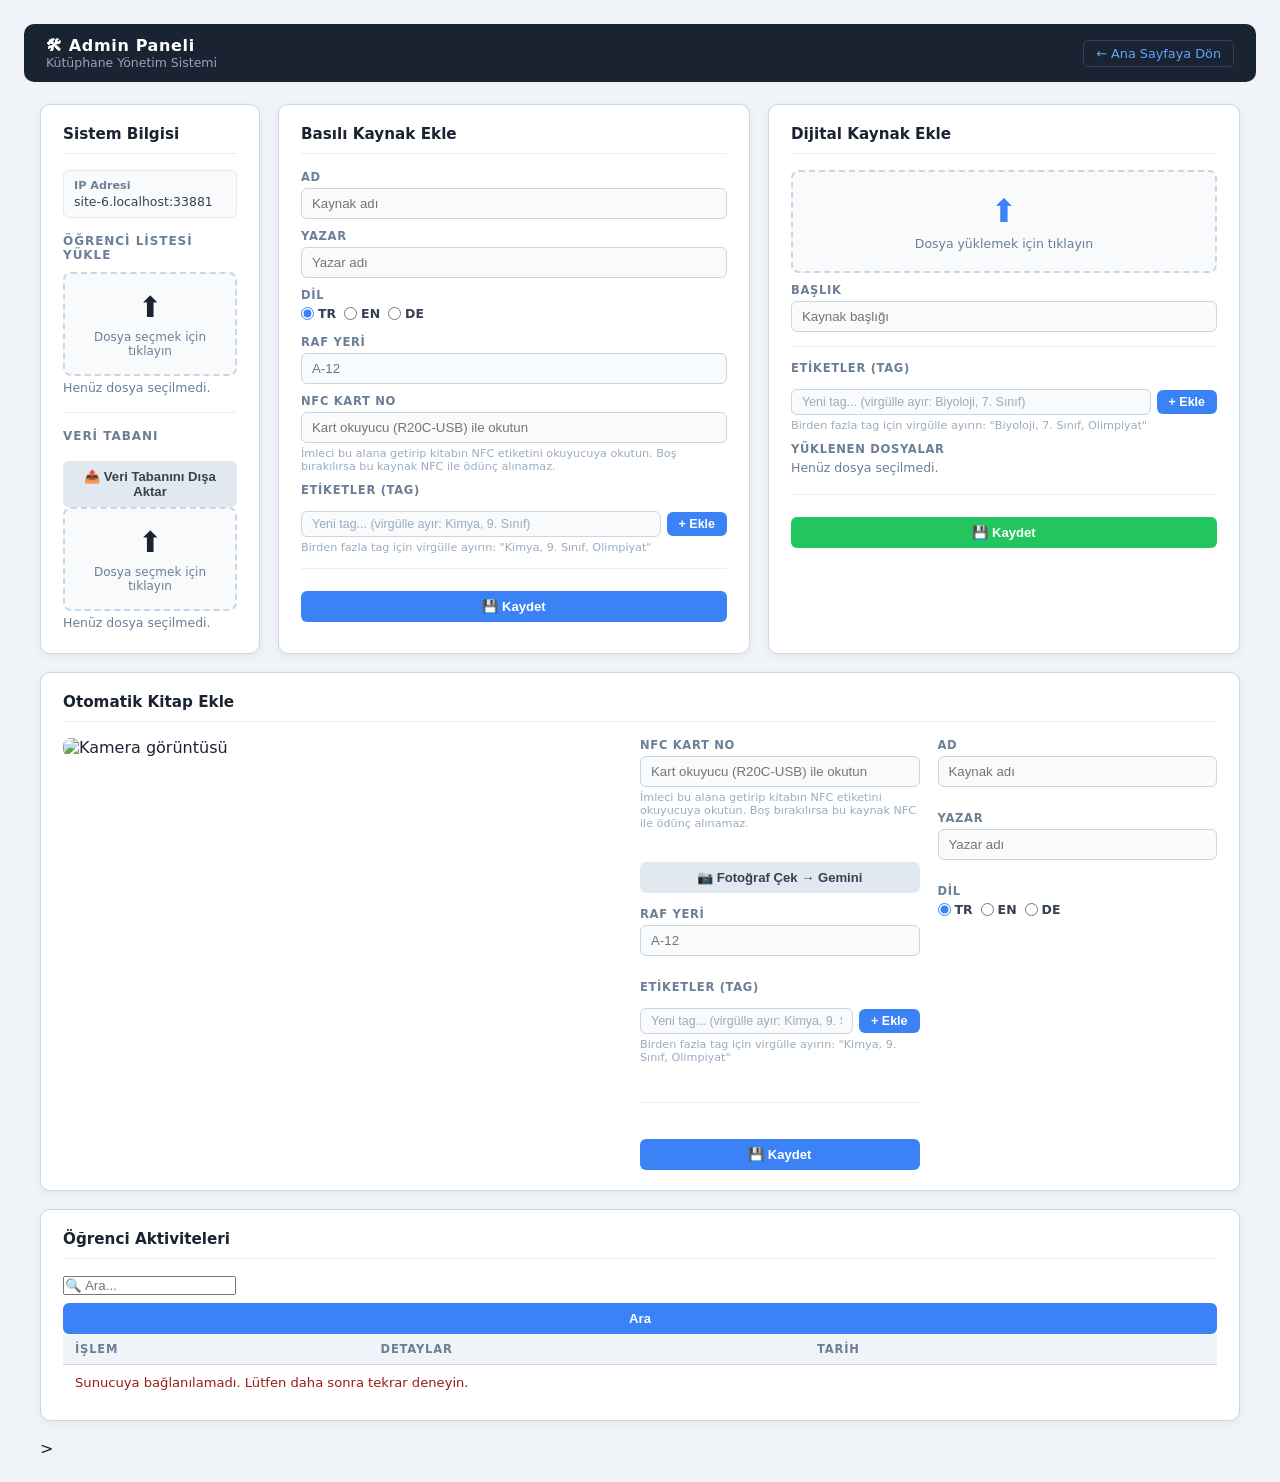
==== admin.html @ 4d8b1f2f "camera solved but auth problem we have" ====
<!DOCTYPE html>
<html lang="tr">
<head>
<meta charset="UTF-8">
<meta name="viewport" content="width=device-width, initial-scale=1.0">
<title>Admin Paneli — Kütüphane</title>
<!--
  NOT / NOTLAR:
  - Basılı Kaynak Ekle → "Diğer" ve "Etiket Ekle" seçenekleri kaldırıldı.
    Bunların yerine her iki formda da serbest metin girişi (textbox) eklendi.
  - Textbox'a yazılan değerler virgülle ayrılırsa her biri ayrı tag olarak işlenir.
    Örnek: "Kimya, 9. Sınıf, Olimpiyat" → 3 ayrı tag eklenir.
  - Eklenen custom tag'ler, mevcut tag listesine checkbox olarak eklenir ve
    otomatik olarak seçili (checked) gelir.
  - Dijital Kaynak Ekle → "+ Etiket Ekle" checkbox'ı kaldırıldı, aynı textbox mantığı uygulandı.
-->
<style>
  * { box-sizing: border-box; margin: 0; padding: 0; }

  body {
    font-family: 'Segoe UI', system-ui, sans-serif;
    background: #f0f4f8;
    color: #1a2332;
    min-height: 100vh;
    padding: 24px;
  }

  .top-bar {
    display: flex;
    align-items: center;
    justify-content: space-between;
    background: #1a2332;
    color: #fff;
    padding: 12px 22px;
    border-radius: 10px;
    margin-bottom: 22px;
  }
  .top-bar h1 { font-size: 1rem; font-weight: 700; letter-spacing: 0.04em; }
  .top-bar .meta { font-size: 0.78rem; color: #94a3b8; }
  .top-bar a {
    color: #60a5fa;
    font-size: 0.8rem;
    text-decoration: none;
    border: 1px solid #334155;
    padding: 5px 12px;
    border-radius: 5px;
    transition: background 0.15s;
  }
  .top-bar a:hover { background: #334155; }

  .admin-grid {
    display: grid;
    grid-template-columns: 220px 1fr 1fr;
    grid-template-rows: auto auto auto;
    gap: 18px;
    max-width: 1200px;
    margin: 0 auto;
  }
  .autobook { grid-column: 1 / 4; grid-row: 2; }
  .sidebar { grid-column: 1; grid-row: 1; }
  .add-basili { grid-column: 2; grid-row: 1; }
  .add-dijital { grid-column: 3; grid-row: 1; }
  .activity { grid-column: 1 / 4; grid-row: 3; }

  .autobook-layout { 
    display: grid; 
    grid-template-columns: 2fr 1fr 1fr; gap: 18px; 
    align-items: start; 
  }

  .autobook-camera img { 
    width: 100%; 
    border-radius: 8px; 
    display: block; 
  }

  .autobook-col { 
    display: flex; 
    flex-direction: column; 
    gap: 14px;
  }

  .panel {
    background: #ffffff;
    border: 1.5px solid #c9d6e3;
    border-radius: 10px;
    padding: 20px 22px;
    box-shadow: 0 2px 8px rgba(0,0,0,0.06);
  }

  .panel h2 {
    font-size: 0.95rem;
    font-weight: 700;
    color: #1a2332;
    margin-bottom: 16px;
    border-bottom: 1.5px solid #e8eef5;
    padding-bottom: 10px;
  }

  /* ── SIDEBAR ── */
  .sidebar-info p {
    font-size: 0.78rem;
    color: #374151;
    margin-bottom: 10px;
    padding: 8px 10px;
    background: #f8fafc;
    border-radius: 6px;
    border: 1px solid #e2e8f0;
    word-break: break-all;
  }
  .sidebar-info p strong { display: block; font-size: 0.7rem; color: #6b7f96; margin-bottom: 2px; }

  .sidebar-section { margin-top: 16px; }
  .sidebar-section h3 {
    font-size: 0.75rem;
    font-weight: 700;
    text-transform: uppercase;
    letter-spacing: 0.08em;
    color: #6b7f96;
    margin-bottom: 10px;
  }

  .upload-zone {
    border: 2px dashed #c9d6e3;
    border-radius: 8px;
    padding: 16px;
    text-align: center;
    cursor: pointer;
    transition: border-color 0.15s, background 0.15s;
    background: #f8fafc;
  }
  .upload-zone:hover { border-color: #3b82f6; background: #eff6ff; }
  .upload-zone .icon { font-size: 1.8rem; margin-bottom: 6px; }
  .upload-zone p { font-size: 0.75rem; color: #6b7f96; }

  .btn {
    display: inline-block;
    padding: 8px 14px;
    border-radius: 6px;
    border: none;
    cursor: pointer;
    font-size: 0.82rem;
    font-weight: 600;
    transition: opacity 0.15s, transform 0.1s;
    width: 100%;
    text-align: center;
    margin-top: 8px;
  }
  .btn:hover { opacity: 0.85; transform: translateY(-1px); }
  .btn-primary { background: #3b82f6; color: #fff; }
  .btn-red     { background: #ef4444; color: #fff; }
  .btn-green   { background: #22c55e; color: #fff; }
  .btn-gray    { background: #e2e8f0; color: #374151; }

  /* ── FORM ── */
  .form-row { margin-bottom: 10px; }
  .form-row label {
    display: block;
    font-size: 0.72rem;
    font-weight: 700;
    color: #6b7f96;
    text-transform: uppercase;
    letter-spacing: 0.06em;
    margin-bottom: 4px;
  }
  .form-row input[type=text],
  .form-row select {
    width: 100%;
    border: 1.5px solid #c9d6e3;
    border-radius: 6px;
    padding: 7px 10px;
    font-size: 0.83rem;
    background: #f8fafc;
    color: #1a2332;
    outline: none;
    transition: border-color 0.15s;
  }
  .form-row input:focus, .form-row select:focus {
    border-color: #3b82f6;
    background: #fff;
  }

  .lang-row { display: flex; gap: 8px; align-items: center; flex-wrap: wrap; }
  .lang-row label {
    display: flex;
    align-items: center;
    gap: 4px;
    font-size: 0.78rem;
    font-weight: 600;
    color: #374151;
    cursor: pointer;
    text-transform: none;
    letter-spacing: 0;
  }
  .lang-row input[type=radio] { accent-color: #3b82f6; }

  .tag-grid {
    display: flex;
    flex-wrap: wrap;
    gap: 6px;
    margin-top: 6px;
  }
  .tag-check {
    display: flex;
    align-items: center;
    gap: 4px;
    padding: 3px 9px;
    border-radius: 20px;
    border: 1.5px solid #c9d6e3;
    font-size: 0.75rem;
    cursor: pointer;
    color: #374151;
    background: #f8fafc;
    transition: all 0.15s;
    user-select: none;
  }
  .tag-check:hover { border-color: #3b82f6; color: #3b82f6; }
  .tag-check input { accent-color: #3b82f6; }

  /* Özel tag — eklenen custom taglar biraz farklı gösterilir */
  .tag-check.custom-tag {
    border-color: #a5b4fc;
    background: #eef2ff;
    color: #3730a3;
  }

  /* Tag textbox + buton satırı */
  .tag-add-row {
    display: flex;
    gap: 6px;
    margin-top: 8px;
    align-items: center;
  }
  .tag-add-row input[type=text] {
    flex: 1;
    border: 1.5px solid #c9d6e3;
    border-radius: 6px;
    padding: 5px 10px;
    font-size: 0.78rem;
    background: #f8fafc;
    outline: none;
    color: #1a2332;
    transition: border-color 0.15s;
  }
  .tag-add-row input[type=text]:focus { border-color: #3b82f6; background: #fff; }
  .tag-add-row input[type=text]::placeholder { color: #9aacbe; }
  .tag-add-row button {
    padding: 5px 12px;
    border-radius: 6px;
    border: none;
    background: #3b82f6;
    color: #fff;
    font-size: 0.78rem;
    font-weight: 700;
    cursor: pointer;
    white-space: nowrap;
    transition: opacity 0.15s;
  }
  .tag-add-row button:hover { opacity: 0.85; }

  .tag-hint {
    font-size: 0.7rem;
    color: #9aacbe;
    margin-top: 4px;
  }

  /* ── UPLOAD FILE AREA ── */
  .upload-box {
    border: 2px dashed #c9d6e3;
    border-radius: 8px;
    padding: 20px;
    text-align: center;
    background: #f8fafc;
    cursor: pointer;
    transition: all 0.15s;
  }
  .upload-box:hover { border-color: #3b82f6; background: #eff6ff; }
  .upload-box .icon { font-size: 2rem; color: #3b82f6; margin-bottom: 6px; }
  .upload-box p { font-size: 0.78rem; color: #6b7f96; }

  .file-list {
    margin-top: 10px;
    font-size: 0.78rem;
    color: #374151;
    list-style: none;
  }
  .file-list li {
    padding: 4px 0;
    border-bottom: 1px solid #f0f4f8;
    display: flex;
    align-items: center;
    gap: 6px;
  }

  /* ── ACTIVITY TABLE ── */
  .activity-table {
    width: 100%;
    border-collapse: collapse;
    font-size: 0.82rem;
  }
  .activity-table th {
    background: #f0f4f8;
    color: #6b7f96;
    font-size: 0.72rem;
    text-transform: uppercase;
    letter-spacing: 0.07em;
    padding: 8px 12px;
    text-align: left;
    border-bottom: 1.5px solid #c9d6e3;
  }
  .activity-table td {
    padding: 10px 12px;
    border-bottom: 1px solid #edf2f7;
    color: #374151;
    vertical-align: middle;
  }
  .activity-table tr:last-child td { border-bottom: none; }
  .activity-table tr:hover td { background: #f8fafc; }

  .badge {
    display: inline-block;
    padding: 3px 8px;
    border-radius: 20px;
    font-size: 0.72rem;
    font-weight: 700;
  }
  .badge-blue   { background: #dbeafe; color: #1d4ed8; }
  .badge-green  { background: #dcfce7; color: #166534; }
  .badge-red    { background: #fee2e2; color: #991b1b; }

  .sep { border: none; border-top: 1.5px solid #e8eef5; margin: 14px 0; }

  @media (max-width: 900px) {
    .admin-grid { grid-template-columns: 1fr 1fr; }
    .sidebar { grid-column: 1 / 3; }
    .add-basili { grid-column: 1; }
    .add-dijital { grid-column: 2; }
    .activity { grid-column: 1 / 3; }
  }
  @media (max-width: 600px) {
    .admin-grid { grid-template-columns: 1fr; }
    .sidebar, .add-basili, .add-dijital, .activity { grid-column: 1; }
  }
</style>
</head>
<body>

<div class="top-bar">
  <div>
    <h1>🛠 Admin Paneli</h1>
    <div class="meta">Kütüphane Yönetim Sistemi</div>
  </div>
  <a href="/">← Ana Sayfaya Dön</a> 
</div>

<div class="admin-grid">

  <!-- ══════════════════════════════════
       SIDEBAR — IP, Öğrenci Yükle, DB
       ══════════════════════════════════ -->
  <div class="panel sidebar">
    <h2>Sistem Bilgisi</h2>

    <div class="sidebar-info">
      <p><strong>IP Adresi</strong><span id="ipAddress"></span></p>
    </div>

    <div class="sidebar-section">
      <h3>Öğrenci Listesi Yükle</h3>
      <div class="upload-zone" onclick="document.getElementById('studentFile').click()">
        <div class="icon">⬆️</div>
        <p>Dosya seçmek için tıklayın</p>
        <input type="file" id="studentFile" style="display:none" accept=".csv,.xlsx,.xls" onchange="uploadStudents()">
      </div>
      <div id="studentFileStatus" style="font-size:0.78rem;color:#6b7f96;margin-top:4px;min-height:18px;">Henüz dosya seçilmedi.</div>
    </div>

    <div class="sep"></div>

    <div class="sidebar-section">
      <h3>Veri Tabanı</h3>
      <button class="btn btn-gray" onclick="exportDB()">📤 Veri Tabanını Dışa Aktar</button>
      <div class="upload-zone" onclick="document.getElementById('importFile').click()">
        <div class="icon">⬆️</div>
        <p>Dosya seçmek için tıklayın</p>
        <input type="file" id="importFile" style="display:none" accept=".db" onchange="importDB()">
      </div>
      <div id="dbFileStatus" style="font-size:0.78rem;color:#6b7f96;margin-top:4px;min-height:18px;">Henüz dosya seçilmedi.</div>
    </div>

  </div>


  <!-- ══════════════════════════════════
       ADD BASILI KAYNAK
       ══════════════════════════════════
       NOT: "Diğer" tag checkbox'ı kaldırıldı.
       Yerine serbest textbox eklendi.
       Virgülle ayrılmış değerler ayrı tag olarak eklenir.
       ══════════════════════════════════ -->
  <div class="panel add-basili">
    <h2>Basılı Kaynak Ekle</h2>

    <div class="form-row">
      <label>Ad</label>
      <input type="text" placeholder="Kaynak adı" id="bAd" />
    </div>
    <div class="form-row">
      <label>Yazar</label>
      <input type="text" placeholder="Yazar adı" id="bYazar" />
    </div>
    <div class="form-row">
      <label>Dil</label>
      <div class="lang-row">
        <label><input type="radio" name="bDil" value="TR" checked> TR</label>
        <label><input type="radio" name="bDil" value="EN"> EN</label>
        <label><input type="radio" name="bDil" value="DE"> DE</label>
      </div>
    </div>
    <div class="form-row">
      <label>Raf Yeri</label>
      <input type="text" placeholder="A-12" id="bRaf" />
    </div>
    <div class="form-row">
      <label>NFC Kart No</label>
      <input type="text" placeholder="Kart okuyucu (R20C-USB) ile okutun" id="bNfcTag" autocomplete="off" />
      <div class="tag-hint">İmleci bu alana getirip kitabın NFC etiketini okuyucuya okutun. Boş bırakılırsa bu kaynak NFC ile ödünç alınamaz.</div>
    </div>
    <!--<div class="form-row">
      <label>UUID</label>
      <input type="text" placeholder="Otomatik oluşturulur" id="bUUID" />
    </div>--> 
    <!--commented because if user wont interact with it they dnt need to see it-->

    <div class="form-row">
      <label>Etiketler (Tag)</label>
      <div class="tag-grid" id="bTagGrid"> </div>

      <!-- Serbest tag girişi: virgülle ayırarak birden fazla tag eklenebilir -->
      <div class="tag-add-row">
        <input type="text" id="bCustomTag" placeholder="Yeni tag... (virgülle ayır: Kimya, 9. Sınıf)" />
        <button onclick="addCustomTags('bTagGrid', 'bCustomTag')">+ Ekle</button>
      </div>
      <div class="tag-hint">Birden fazla tag için virgülle ayırın: "Kimya, 9. Sınıf, Olimpiyat"</div>
    </div>

    <div class="sep"></div>
    <button class="btn btn-primary" onclick="saveAutobook()">💾 Kaydet</button>
  </div>


  <!-- ══════════════════════════════════
       ADD DİJİTAL KAYNAK
       ══════════════════════════════════
       NOT: "+ Etiket Ekle" checkbox'ı kaldırıldı.
       Yerine aynı serbest textbox mantığı uygulandı.
       Virgülle ayrılmış değerler ayrı tag olarak eklenir.
       ══════════════════════════════════ -->
  <div class="panel add-dijital">
    <h2>Dijital Kaynak Ekle</h2>

    <div class="upload-box" onclick="document.getElementById('dijFile').click()">
      <div class="icon">⬆️</div>
      <p>Dosya yüklemek için tıklayın</p>
      <input type="file" id="dijFile" style="display:none" multiple onchange="showFiles(this)">
    </div>
    <ul class="file-list" id="fileList"></ul>

    <div class="form-row">
      <label>Başlık</label>
      <input type="text" placeholder="Kaynak başlığı" id="dTitle" />
    </div>

    <div class="sep"></div>

    <div class="form-row">
      <label>Etiketler (Tag)</label>
      <div class="tag-grid" id="dTagGrid"> </div>
      <!-- Serbest tag girişi -->
      <div class="tag-add-row">
        <input type="text" id="dCustomTag" placeholder="Yeni tag... (virgülle ayır: Biyoloji, 7. Sınıf)" />
        <button onclick="addCustomTags('dTagGrid', 'dCustomTag')">+ Ekle</button>
      </div>
      <div class="tag-hint">Birden fazla tag için virgülle ayırın: "Biyoloji, 7. Sınıf, Olimpiyat"</div>
    </div>

    <div class="form-row" style="margin-top:8px;">
      <label>Yüklenen Dosyalar</label>
      <div id="uploadedNames" style="font-size:0.78rem;color:#6b7f96;margin-top:4px;min-height:20px;">
        Henüz dosya seçilmedi.
      </div>
    </div>

    <div class="sep"></div>
    <button class="btn btn-green" onclick="saveDijital()">💾 Kaydet</button>
  </div>
>
  <div class="panel autobook">
  <h2>Otomatik Kitap Ekle</h2>
  <div class="autobook-layout">
    <div class="autobook-camera">
      <img id="autobookStream" src="/api/camera/stream" alt="Kamera görüntüsü" />
    </div>
    <div class="autobook-col">
      <div class="form-row">
        <label>NFC Kart No</label>
        <input type="text" placeholder="Kart okuyucu (R20C-USB) ile okutun" id="aNfcTag" autocomplete="off" />
        <div class="tag-hint">İmleci bu alana getirip kitabın NFC etiketini okuyucuya okutun. Boş bırakılırsa bu kaynak NFC ile ödünç alınamaz.</div>
      </div>
      <button type="button" class="btn btn-gray" onclick="captureAndFillBasili()">📷 Fotoğraf Çek → Gemini</button>
      <div class="form-row">
        <label>Raf Yeri</label>
        <input type="text" placeholder="A-12" id="aRaf" />
      </div>
      <div class="form-row">
        <label>Etiketler (Tag)</label>
        <div class="tag-grid" id="aTagGrid"></div>
        <div class="tag-add-row">
          <input type="text" id="aCustomTag" placeholder="Yeni tag... (virgülle ayır: Kimya, 9. Sınıf)" />
          <button onclick="addCustomTags('aTagGrid', 'aCustomTag')">+ Ekle</button>
        </div>
        <div class="tag-hint">Birden fazla tag için virgülle ayırın: "Kimya, 9. Sınıf, Olimpiyat"</div>
      </div>
      <div class="sep"></div>
      <button class="btn btn-primary" onclick="saveBasili()">💾 Kaydet</button>
    </div>
    <div class="autobook-col">
      <div class="form-row">
        <label>Ad</label>
        <input type="text" placeholder="Kaynak adı" id="aAd" />
      </div>
      <div class="form-row">
        <label>Yazar</label>
        <input type="text" placeholder="Yazar adı" id="aYazar" />
      </div>
      <div class="form-row">
        <label>Dil</label>
        <div class="lang-row">
          <label><input type="radio" name="aDil" value="TR" checked> TR</label>
          <label><input type="radio" name="aDil" value="EN"> EN</label>
          <label><input type="radio" name="aDil" value="DE"> DE</label>
        </div>
      </div>
    </div>
  </div>
</div>


  <!-- ══════════════════════════════════
       BOX 4 — Sistem Aktiviteleri
       ══════════════════════════════════ -->
  <!-- ══════════════════════════════════════════════════════════════════════
       BOX 4 — Öğrenci Aktiviteleri
       ════════════════════════════════════════════════════════════════════ -->
  <div class="panel activity">
    <h2>Öğrenci Aktiviteleri</h2>

    <!-- Search bar -->
    <div class="search-bar">
      <input type="text" placeholder="🔍 Ara..." id="searchInput" />
      <button class="btn btn-primary" onclick="doSearch()">Ara</button>
    </div>

    <!-- Activities table -->
    <table class="activity-table">
      <thead>
        <tr>
          <th>İşlem</th>
          <th>Detaylar</th>
          <th>Tarih</th>
          <th></th>
        </tr>
      </thead>
      <tbody id="activitiesTableBody">
        <!-- Activities will be loaded here via AJAX -->
      </tbody>
    </table>
  </div>
</div>

<script>
  /*
 * Shared tag catalog: fetched from /api/tags and rendered into
 * BOTH bTagGrid and dTagGrid, so physical and digital resources
 * always see the same list of tags.
 */

 function captureAndFillBasili() {
  fetch('/api/camera/capture', { method: 'POST' })
    .then(r => r.json())
    .then(data => {
      if (!data.success) {
        alert('Görüntü işlenemedi: ' + (data.message || 'Bilinmeyen hata'));
        return;
      }
      document.getElementById('aAd').value = data.title || '';
      document.getElementById('aYazar').value = data.author || '';
      const lang = (data.language || 'TR').toUpperCase();
      const radio = document.querySelector(`input[name="aDil"][value="${lang}"]`);
      if (radio) radio.checked = true;
    })
    .catch(err => {
      alert('Bir hata oluştu: ' + err.message);
      console.error(err);
    });
}

function loadTagCatalog() {
  fetch('/api/tags')
    .then(r => r.json())
    .then(data => {
      const tags = (data.success && data.tags) ? data.tags : [];
      renderTagGrid('aTagGrid', tags);
      renderTagGrid('bTagGrid', tags);
      renderTagGrid('dTagGrid', tags);
    })
    .catch(err => console.error('Tag catalog load error:', err));
}

function renderTagGrid(gridId, tags) {
  const grid = document.getElementById(gridId);
  if (!grid) return;

  // Remember which tags were checked before re-rendering
  const previouslyChecked = new Set(
    Array.from(grid.querySelectorAll('.tag-check input:checked'))
      .map(cb => cb.nextElementSibling.textContent.trim())
  );

  grid.innerHTML = '';
  tags.forEach(tagText => {
    const wrap = document.createElement('div');
    wrap.className = 'tag-check-wrap';
    wrap.innerHTML = `
      <label class="tag-check">
        <input type="checkbox" ${previouslyChecked.has(tagText) ? 'checked' : ''}>
        <span class="tag-text">${tagText}</span>
      </label>
      <button type="button" class="tag-del-btn" title="Etiketi sil">✕</button>
    `;
    wrap.querySelector('.tag-del-btn').addEventListener('click', () => deleteTagCatalog(tagText));
    grid.appendChild(wrap);
  });
}

function deleteTagCatalog(tagText) {
  if (!confirm(`"${tagText}" etiketini kalıcı olarak silmek istediğinize emin misiniz?`)) return;

  fetch(`/api/tags/${encodeURIComponent(tagText)}`, { method: 'DELETE' })
    .then(r => r.json())
    .then(data => {
      if (data.success) {
        loadTagCatalog();
      } else {
        alert('Etiket silinemedi: ' + (data.message || ''));
      }
    })
    .catch(err => {
      alert('Bir hata oluştu: ' + err.message);
      console.error(err);
    });
}

function addCustomTags(gridId, inputId) {
  const input = document.getElementById(inputId);
  const raw = input.value.trim();
  if (!raw) return;

  const tags = raw.split(',').map(t => t.trim()).filter(t => t.length > 0);

  Promise.all(tags.map(tagText =>
    fetch('/api/tags', {
      method: 'POST',
      headers: { 'Content-Type': 'application/json' },
      body: JSON.stringify({ name: tagText })
    })
  )).then(() => {
    input.value = '';
    loadTagCatalog();
  });
}

// Enter tuşuyla da tag eklenebilsin
document.addEventListener('keydown', function(e) {
  if (e.key === 'Enter') {
    const active = document.activeElement;
    if (active && active.id === 'bCustomTag') addCustomTags('bTagGrid', 'bCustomTag');
    if (active && active.id === 'dCustomTag') addCustomTags('dTagGrid', 'dCustomTag');
  }
});


  // Load activities on page load
  document.addEventListener('DOMContentLoaded', loadActivities);
  document.addEventListener('DOMContentLoaded', loadTagCatalog);

  function loadActivities() {
    const activitiesTableBody = document.getElementById('activitiesTableBody');

    // Show loading state
    const loadingMessage = document.createElement('tr');
    loadingMessage.innerHTML = '<td colspan="4">Aktiviteler yükleniyor...</td>';
    loadingMessage.className = 'loading';
    if (activitiesTableBody) {
      activitiesTableBody.innerHTML = '';
      activitiesTableBody.appendChild(loadingMessage);
    }

    // Fetch activities from API
    fetch('/api/activity')
      .then(response => response.json())
      .then(data => {
        if (data.success) {
          displayActivities(data.activity);
        } else {
          showError('Aktiviteler yüklenirken bir hata oluştu.');
        }
      })
      .catch(error => {
        showError('Sunucuya bağlanılamadı. Lütfen daha sonra tekrar deneyin.');
        console.error('Error:', error);
      });
  }

  function displayActivities(activities) {
    const activitiesTableBody = document.getElementById('activitiesTableBody');
    if (!activitiesTableBody) return;

    activitiesTableBody.innerHTML = '';

    if (activities.length === 0) {
      const noDataRow = document.createElement('tr');
      noDataRow.innerHTML = '<td colspan="4">Henüz aktivite kaydı bulunmuyor.</td>';
      activitiesTableBody.appendChild(noDataRow);
      return;
    }

    activities.forEach(activity => {
      const row = document.createElement('tr');
      row.innerHTML = `
        <td><strong>${activity.action}</strong></td>
        <td>${activity.details || '-'}</td>
        <td>${activity.timestamp || '-'}</td>
        <td></td>
      `;
      activitiesTableBody.appendChild(row);
    });
  }

  function showError(message) {
    const activitiesTableBody = document.getElementById('activitiesTableBody');
    if (activitiesTableBody) {
      const errorRow = document.createElement('tr');
      errorRow.innerHTML = `<td colspan="4" style="color: #991b1b;">${message}</td>`;
      activitiesTableBody.innerHTML = '';
      activitiesTableBody.appendChild(errorRow);
    }
  }

  // Enhance the search functionality
  function doSearch() {
    // For activities section, we'll just load all activities (search not implemented for activity log yet)
    loadActivities();
  }

  // Update the existing doSearch function to use AJAX
  window.doSearch = doSearch;

  // Also handle Enter key in search
  document.getElementById('searchInput').addEventListener('keypress', function(e) {
    if (e.key === 'Enter') {
      doSearch();
    }
  });

  // AJAX functions for admin operations

  function uploadStudents() {
    const f = document.getElementById('studentFile').files[0];
    if (!f) { return; }

    const statusEl = document.getElementById('studentFileStatus');
    statusEl.textContent = '⏳ Yükleniyor: ' + f.name;

    const formData = new FormData();
    formData.append('file', f);

    fetch('/api/students/upload', {
      method: 'POST',
      body: formData
    })
    .then(response => response.json())
    .then(data => {
      if (data.success) {
        statusEl.textContent = '✅ ' + f.name + ' — ' + data.added + ' eklendi, ' + data.updated + ' güncellendi.';
      } else {
        statusEl.textContent = '❌ Yükleme başarısız: ' + data.message;
      }
      document.getElementById('studentFile').value = '';
    })
    .catch(error => {
      statusEl.textContent = '❌ Bir hata oluştu: ' + error.message;
      console.error('Error:', error);
    });
  }

  function exportDB() {
    fetch('/api/admin/export')
      .then(response => {
        if (response.ok) {
          return response.blob();
        } else {
          return response.json().then(err => { throw new Error(err.message); });
        }
      })
      .then(blob => {
        const url = window.URL.createObjectURL(blob);
        const a = document.createElement('a');
        a.style.display = 'none';
        a.href = url;
        a.download = 'library.db';
        document.body.appendChild(a);
        a.click();
        window.URL.revokeObjectURL(url);
        alert('Veri tabanı başarıyla dışa aktarıldı.');
      })
      .catch(error => {
        alert('Dışa aktarma başarısız: ' + error.message);
        console.error('Error:', error);
      });
  }

  function importDB() {
    const f = document.getElementById('importFile').files[0];
    if (!f) { return; }

    const statusEl = document.getElementById('dbFileStatus');

    if (!f.name.endsWith('.db')) {
      statusEl.textContent = '❌ Lütfen bir .db dosyası seçin.';
      document.getElementById('importFile').value = '';
      return;
    }

    statusEl.textContent = '⏳ Yükleniyor: ' + f.name;

    const formData = new FormData();
    formData.append('file', f);

    fetch('/api/admin/import', {
      method: 'POST',
      body: formData
    })
    .then(response => response.json())
    .then(data => {
      if (data.success) {
        statusEl.textContent = '✅ ' + f.name + ' yüklendi. Lütfen uygulamayı yeniden başlatın.';
      } else {
        statusEl.textContent = '❌ Yükleme başarısız: ' + data.message;
      }
      document.getElementById('importFile').value = '';
    })
    .catch(error => {
      statusEl.textContent = '❌ Bir hata oluştu: ' + error.message;
      console.error('Error:', error);
    });
  }

  function saveAutobook() {
  const ad = document.getElementById('aAd').value.trim();
  const yazar = document.getElementById('aYazar').value.trim();
  const dil = document.querySelector('input[name="aDil"]:checked').value;
  const raf = document.getElementById('aRaf').value.trim();
  const nfcTag = document.getElementById('aNfcTag').value.trim();

  if (!ad || !yazar) {
    alert('Lütfen zorunlu alanları doldurun.');
    return;
  }

  const tagGrid = document.getElementById('aTagGrid');
  const tags = Array.from(tagGrid.querySelectorAll('.tag-check input:checked'))
                .map(cb => cb.nextElementSibling.textContent.trim());
  const customTagInput = document.getElementById('aCustomTag');
  const customTags = customTagInput.value.trim().split(',').map(t => t.trim()).filter(t => t.length > 0);
  const allTags = [...tags, ...customTags].join(',');

  const data = {
    title: ad,
    author: yazar,
    language: dil,
    shelf_location: raf,
    tags: allTags,
    resource_type: 'physical',
    nfc_tag: nfcTag || null
  };

  fetch('/api/resources/physical', {
    method: 'POST',
    headers: { 'Content-Type': 'application/json' },
    body: JSON.stringify(data)
  })
  .then(response => response.json())
  .then(data => {
    if (data.success) {
      alert('Basılı kaynak kaydedildi: ' + ad);
      document.getElementById('aAd').value = '';
      document.getElementById('aYazar').value = '';
      document.getElementById('aRaf').value = '';
      document.getElementById('aNfcTag').value = '';
      document.getElementById('aCustomTag').value = '';
      const checks = document.getElementById('aTagGrid').querySelectorAll('.tag-check input');
      checks.forEach(cb => cb.checked = false);
      loadActivities();
    } else {
      alert('Kaydetme başarısız: ' + data.message);
    }
  })
  .catch(error => {
    alert('Bir hata oluştu: ' + error.message);
    console.error('Error:', error);
  });
}
  function saveBasili() {
    const ad = document.getElementById('bAd').value.trim();
    const yazar = document.getElementById('bYazar').value.trim();
    const dil = document.querySelector('input[name="bDil"]:checked').value;
    const raf = document.getElementById('bRaf').value.trim();
    const nfcTag = document.getElementById('bNfcTag').value.trim();

    // "raf" (Raf Yeri) is intentionally NOT required.
    // To make it required again later, just add `|| !raf` back into the condition below.
    if (!ad || !yazar) {
      alert('Lütfen zorunlu alanları doldurun.');
      return;
    }

    // Process tags
    const tagGrid = document.getElementById('bTagGrid');
    const tags = Array.from(tagGrid.querySelectorAll('.tag-check input:checked'))
                  .map(cb => cb.nextElementSibling.textContent.trim());
    const customTagInput = document.getElementById('bCustomTag');
    const customTags = customTagInput.value.trim().split(',').map(t => t.trim()).filter(t => t.length > 0);
    const allTags = [...tags, ...customTags].join(',');

    const data = {
      title: ad,
      author: yazar,
      language: dil,
      shelf_location: raf,
      tags: allTags,
      resource_type: 'physical',
      nfc_tag: nfcTag || null
    };

    fetch('/api/resources/physical', {
      method: 'POST',
      headers: {
        'Content-Type': 'application/json'
      },
      body: JSON.stringify(data)
    })
    .then(response => response.json())
    .then(data => {
      if (data.success) {
        alert('Basılı kaynak kaydedildi: ' + ad);
        // Clear form
        document.getElementById('bAd').value = '';
        document.getElementById('bYazar').value = '';
        document.getElementById('bRaf').value = '';
        document.getElementById('bNfcTag').value = '';
        document.getElementById('bCustomTag').value = '';
        // Uncheck all tags
        const checks = document.getElementById('bTagGrid').querySelectorAll('.tag-check input');
        checks.forEach(cb => cb.checked = false);
        // Reload activities
        loadActivities();
      } else {
        alert('Kaydetme başarısız: ' + data.message);
      }
    })
    .catch(error => {
      alert('Bir hata oluştu: ' + error.message);
      console.error('Error:', error);
    });
  }

  function showFiles(input) {
    const list  = document.getElementById('fileList');
    const names = document.getElementById('uploadedNames');
    list.innerHTML = '';
    let nameList = [];
    for (const f of input.files) {
      const li = document.createElement('li');
      li.innerHTML = '📄 ' + f.name;
      list.appendChild(li);
      nameList.push(f.name);
    }
    names.textContent = input.files.length + ' dosya seçildi: ' + nameList.join(', ');

    // Title is always derived from the (first) selected file's name
    if (input.files.length > 0) {
      const fileName = input.files[0].name;
      const titleWithoutExtension = fileName.replace(/\.[^/.]+$/, "");
      document.getElementById('dTitle').value = titleWithoutExtension;
    }
  }

  function saveDijital() {
    const f = document.getElementById('dijFile').files;
    if (!f.length) { alert('Lütfen en az bir dosya seçin.'); return; }

    const title = document.getElementById('dTitle').value.trim();
    if (!title) {
        alert('Lütfen kaynak başlığını girin.');
        return;
    }

    // We'll handle the first file for simplicity (multiple file upload not implemented in API yet)
    const file = f[0];
    const formData = new FormData();
    formData.append('file', file);
    formData.append('title', title);

    // Get tags from form
    const tagGrid = document.getElementById('dTagGrid');
    const tags = Array.from(tagGrid.querySelectorAll('.tag-check input:checked'))
                  .map(cb => cb.nextElementSibling.textContent.trim());
    const customTagInput = document.getElementById('dCustomTag');
    const customTags = customTagInput.value.trim().split(',').map(t => t.trim()).filter(t => t.length > 0);
    const allTags = [...tags, ...customTags].join(',');

    // Append metadata to formData
    formData.append('tags', allTags);
    formData.append('resource_type', 'digital');

    fetch('/api/resources/digital', {
      method: 'POST',
      body: formData
    })
    .then(response => response.json())
    .then(data => {
      if (data.success) {
        alert(f.length + ' dijital kaynak kaydedildi.');
        // Clear form
        document.getElementById('dCustomTag').value = '';
        document.getElementById('dijFile').value = '';
        document.getElementById('dTitle').value = '';
        document.getElementById('uploadedNames').textContent = 'Henüz dosya seçilmedi.';
        document.getElementById('fileList').innerHTML = '';
        // Uncheck all tags
        const checks = document.getElementById('dTagGrid').querySelectorAll('.tag-check input');
        checks.forEach(cb => cb.checked = false);
        // Reload activities
        loadActivities();
      } else {
        alert('Kaydetme başarısız: ' + data.message);
      }
    })
    .catch(error => {
      alert('Bir hata oluştu: ' + error.message);
      console.error('Error:', error);
    });
  }

  // Function to download a digital resource (placeholder)
  function downloadResource(filePath) {
    // In a real implementation, we would serve the file from the uploads directory
    // For now, we'll just show an alert
    alert('Dosya indirme işlemi şu anda desteklenmiyor. Dosya yolu: ' + filePath);
  }

// Set the IP address in the footer
document.addEventListener('DOMContentLoaded', function() {
  const ipAddressElement = document.getElementById('ipAddress');
  if (ipAddressElement) {
    ipAddressElement.textContent = window.location.host;
  }
});
</script></body>
</html>
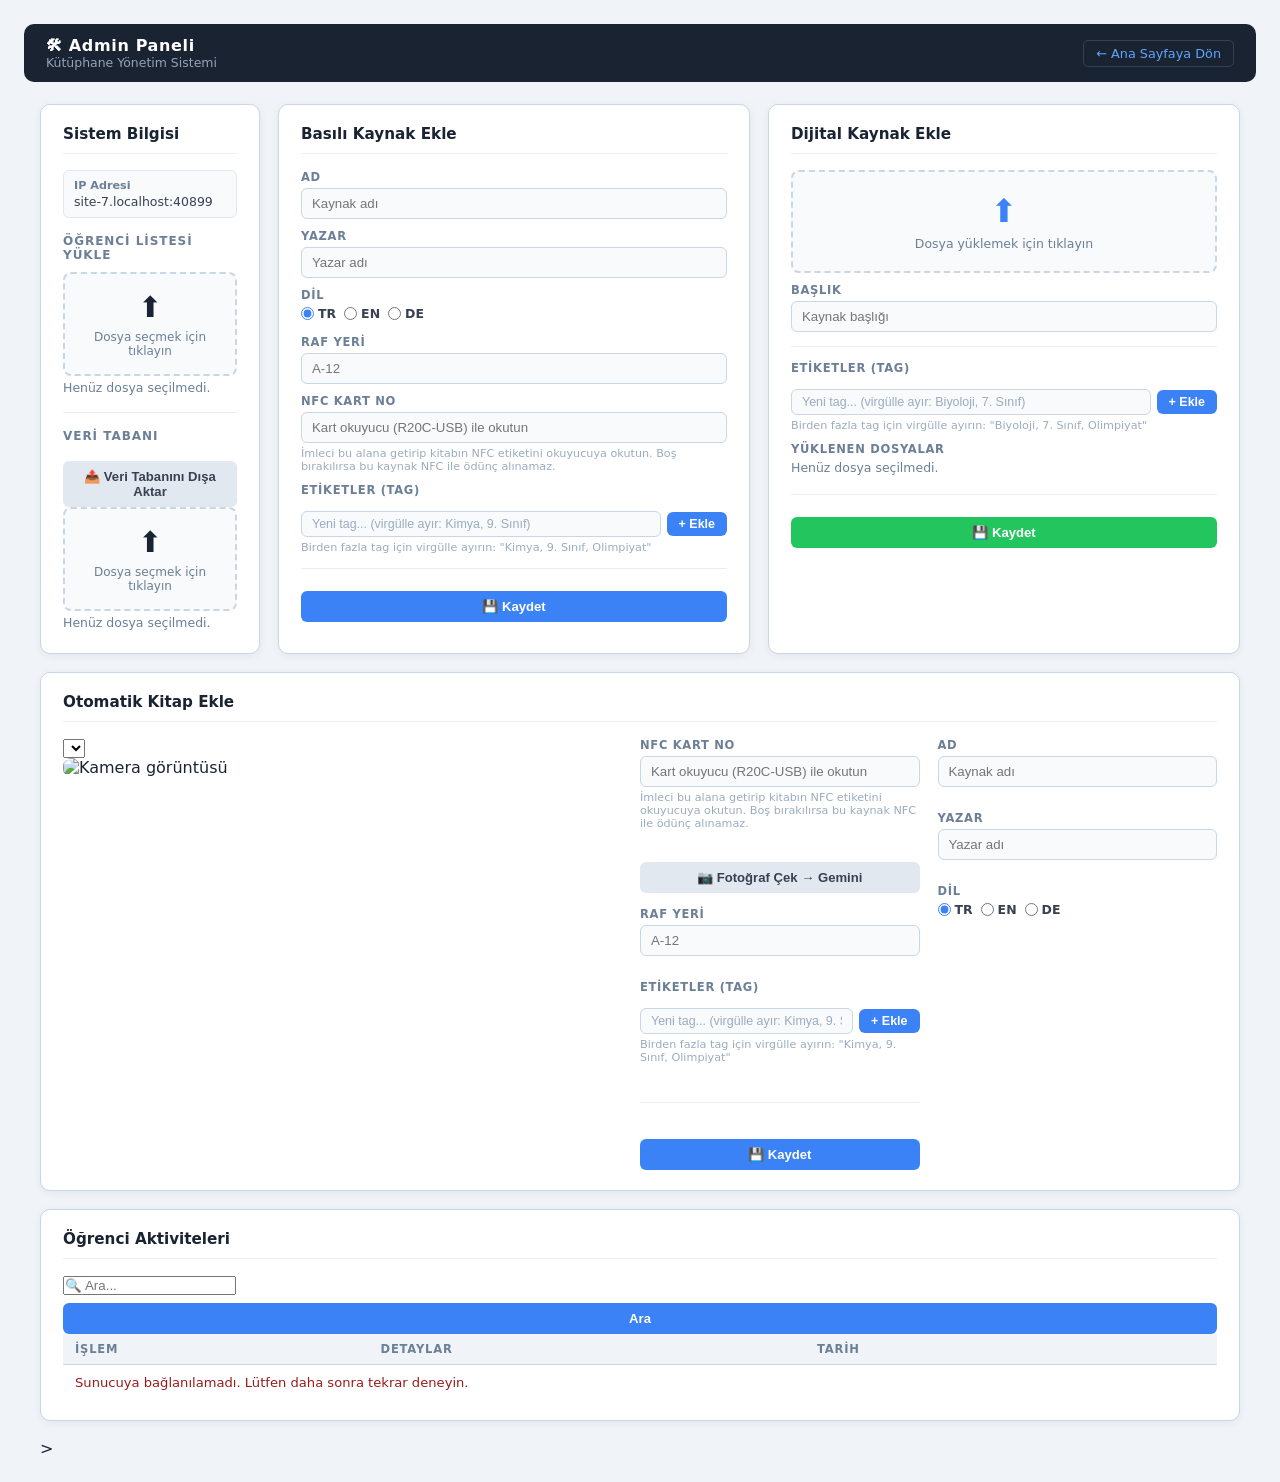
==== commit 63de74c1: "we have camera selection new eror: [ WARN:1@13.936] global cap.cpp:477 cv::VideoCapture::open VIDEOI" ====
--- a/admin.html
+++ b/admin.html
@@ -499,6 +499,7 @@
   <h2>Otomatik Kitap Ekle</h2>
   <div class="autobook-layout">
     <div class="autobook-camera">
+      <select id="cameraSelect" onchange="switchCamera()"></select>
       <img id="autobookStream" src="/api/camera/stream" alt="Kamera görüntüsü" />
     </div>
     <div class="autobook-col">
@@ -584,7 +585,36 @@
  * BOTH bTagGrid and dTagGrid, so physical and digital resources
  * always see the same list of tags.
  */
-
+  function loadCameraList() {
+  fetch('/api/camera/list')
+    .then(r => r.json())
+    .then(data => {
+      const sel = document.getElementById('cameraSelect');
+      sel.innerHTML = '';
+      data.cameras.forEach(cam => {
+        const opt = document.createElement('option');
+        opt.value = cam.index;
+        opt.textContent = cam.name;
+        if (cam.index === data.current) opt.selected = true;
+        sel.appendChild(opt);
+      });
+    });
+}
+
+function switchCamera() {
+  const idx = document.getElementById('cameraSelect').value;
+  fetch('/api/camera/select', {
+    method: 'POST',
+    headers: { 'Content-Type': 'application/json' },
+    body: JSON.stringify({ index: idx })
+  })
+  .then(r => r.json())
+  .then(data => {
+    if (!data.success) alert('Bu kameraya geçilemedi.');
+  });
+}
+
+loadCameraList(); // call once on page load
  function captureAndFillBasili() {
   fetch('/api/camera/capture', { method: 'POST' })
     .then(r => r.json())
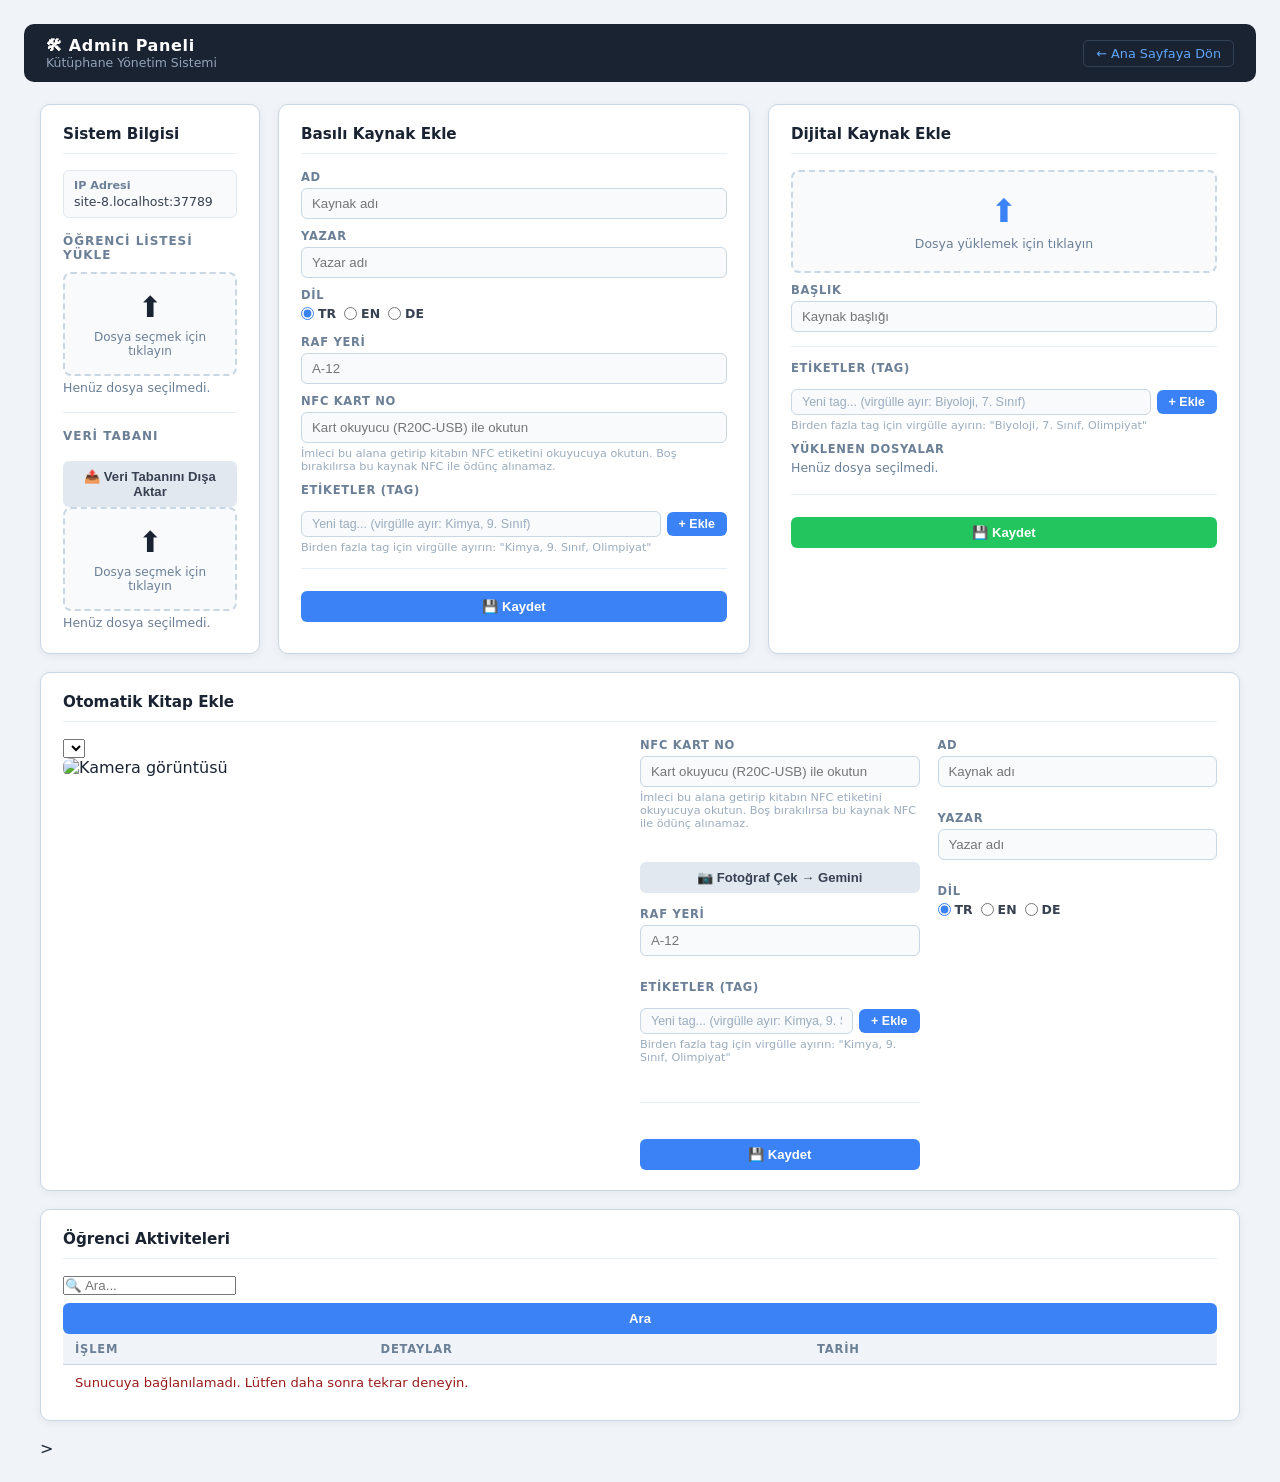
==== commit 71b1ad47: "kamera geçişi ama resim gözükmüyor" ====
--- a/admin.html
+++ b/admin.html
@@ -500,7 +500,7 @@
   <div class="autobook-layout">
     <div class="autobook-camera">
       <select id="cameraSelect" onchange="switchCamera()"></select>
-      <img id="autobookStream" src="/api/camera/stream" alt="Kamera görüntüsü" />
+      <img id="autobookStream" alt="Kamera görüntüsü" />
     </div>
     <div class="autobook-col">
       <div class="form-row">
@@ -610,7 +610,8 @@
   })
   .then(r => r.json())
   .then(data => {
-    if (!data.success) alert('Bu kameraya geçilemedi.');
+    if (!data.success) { alert('Bu kameraya geçilemedi.'); return; }
+      document.getElementById('autobookStream').src = '/api/camera/stream?t=' + Date.now();
   });
 }
 
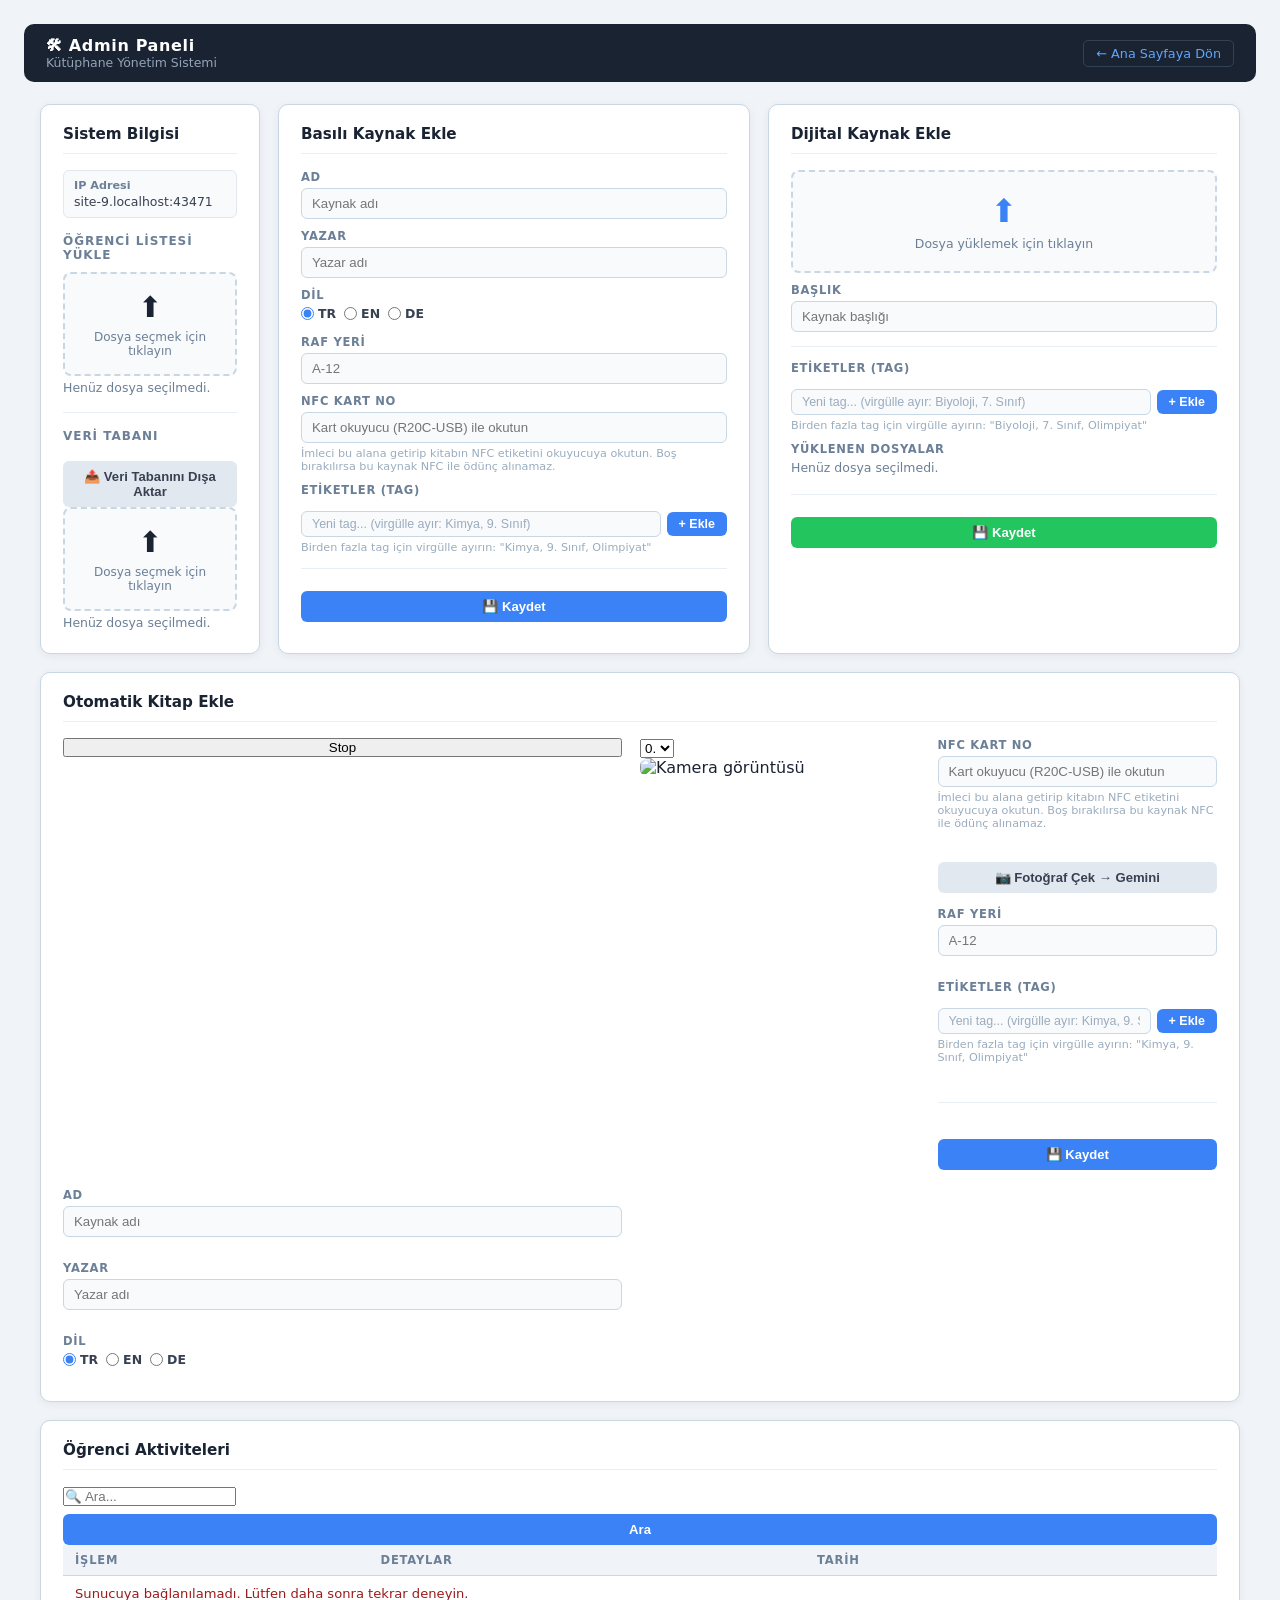
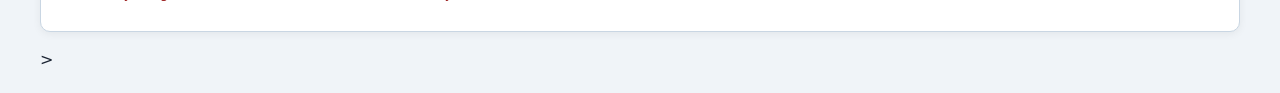
==== commit 5e4b9730: "deneme1 camera seçme oluyor ama görüntü yok" ====
--- a/admin.html
+++ b/admin.html
@@ -445,7 +445,7 @@
     </div>
 
     <div class="sep"></div>
-    <button class="btn btn-primary" onclick="saveAutobook()">💾 Kaydet</button>
+    <button class="btn btn-primary" onclick="saveBasili()">💾 Kaydet</button>
   </div>
 
 
@@ -498,9 +498,14 @@
   <div class="panel autobook">
   <h2>Otomatik Kitap Ekle</h2>
   <div class="autobook-layout">
+    <button onclick="stopcamera()">Stop</button>
     <div class="autobook-camera">
-      <select id="cameraSelect" onchange="switchCamera()"></select>
-      <img id="autobookStream" alt="Kamera görüntüsü" />
+      <select name="cameraiddropdown" id="cars" onchange="selectCamera(this.value)">
+        <option value=0>0.</option>
+        <option value=1>1.</option>
+        <option value=2>2.</option>
+      </select>
+      <img id="autobookStream" src="/api/camera/stream" alt="Kamera görüntüsü" />
     </div>
     <div class="autobook-col">
       <div class="form-row">
@@ -523,7 +528,7 @@
         <div class="tag-hint">Birden fazla tag için virgülle ayırın: "Kimya, 9. Sınıf, Olimpiyat"</div>
       </div>
       <div class="sep"></div>
-      <button class="btn btn-primary" onclick="saveBasili()">💾 Kaydet</button>
+      <button class="btn btn-primary" onclick="saveAutobook()">💾 Kaydet</button>
     </div>
     <div class="autobook-col">
       <div class="form-row">
@@ -585,37 +590,14 @@
  * BOTH bTagGrid and dTagGrid, so physical and digital resources
  * always see the same list of tags.
  */
-  function loadCameraList() {
-  fetch('/api/camera/list')
+function selectCamera(deviceNum) {
+  fetch(`/api/camera/start?device=${deviceNum}`)
     .then(r => r.json())
     .then(data => {
-      const sel = document.getElementById('cameraSelect');
-      sel.innerHTML = '';
-      data.cameras.forEach(cam => {
-        const opt = document.createElement('option');
-        opt.value = cam.index;
-        opt.textContent = cam.name;
-        if (cam.index === data.current) opt.selected = true;
-        sel.appendChild(opt);
-      });
+      if (!data.success) alert('Kamera başlatılamadı: ' + data.message);
     });
 }
 
-function switchCamera() {
-  const idx = document.getElementById('cameraSelect').value;
-  fetch('/api/camera/select', {
-    method: 'POST',
-    headers: { 'Content-Type': 'application/json' },
-    body: JSON.stringify({ index: idx })
-  })
-  .then(r => r.json())
-  .then(data => {
-    if (!data.success) { alert('Bu kameraya geçilemedi.'); return; }
-      document.getElementById('autobookStream').src = '/api/camera/stream?t=' + Date.now();
-  });
-}
-
-loadCameraList(); // call once on page load
  function captureAndFillBasili() {
   fetch('/api/camera/capture', { method: 'POST' })
     .then(r => r.json())
@@ -897,6 +879,8 @@
     });
   }
 
+  // "raf" (Raf Yeri) is intentionally NOT required.
+  // To make it required again later, add `|| !raf` back into the condition below.
   function saveAutobook() {
   const ad = document.getElementById('aAd').value.trim();
   const yazar = document.getElementById('aYazar').value.trim();
@@ -904,7 +888,7 @@
   const raf = document.getElementById('aRaf').value.trim();
   const nfcTag = document.getElementById('aNfcTag').value.trim();
 
-  if (!ad || !yazar) {
+  if (!ad || !yazar ||!tags) {
     alert('Lütfen zorunlu alanları doldurun.');
     return;
   }
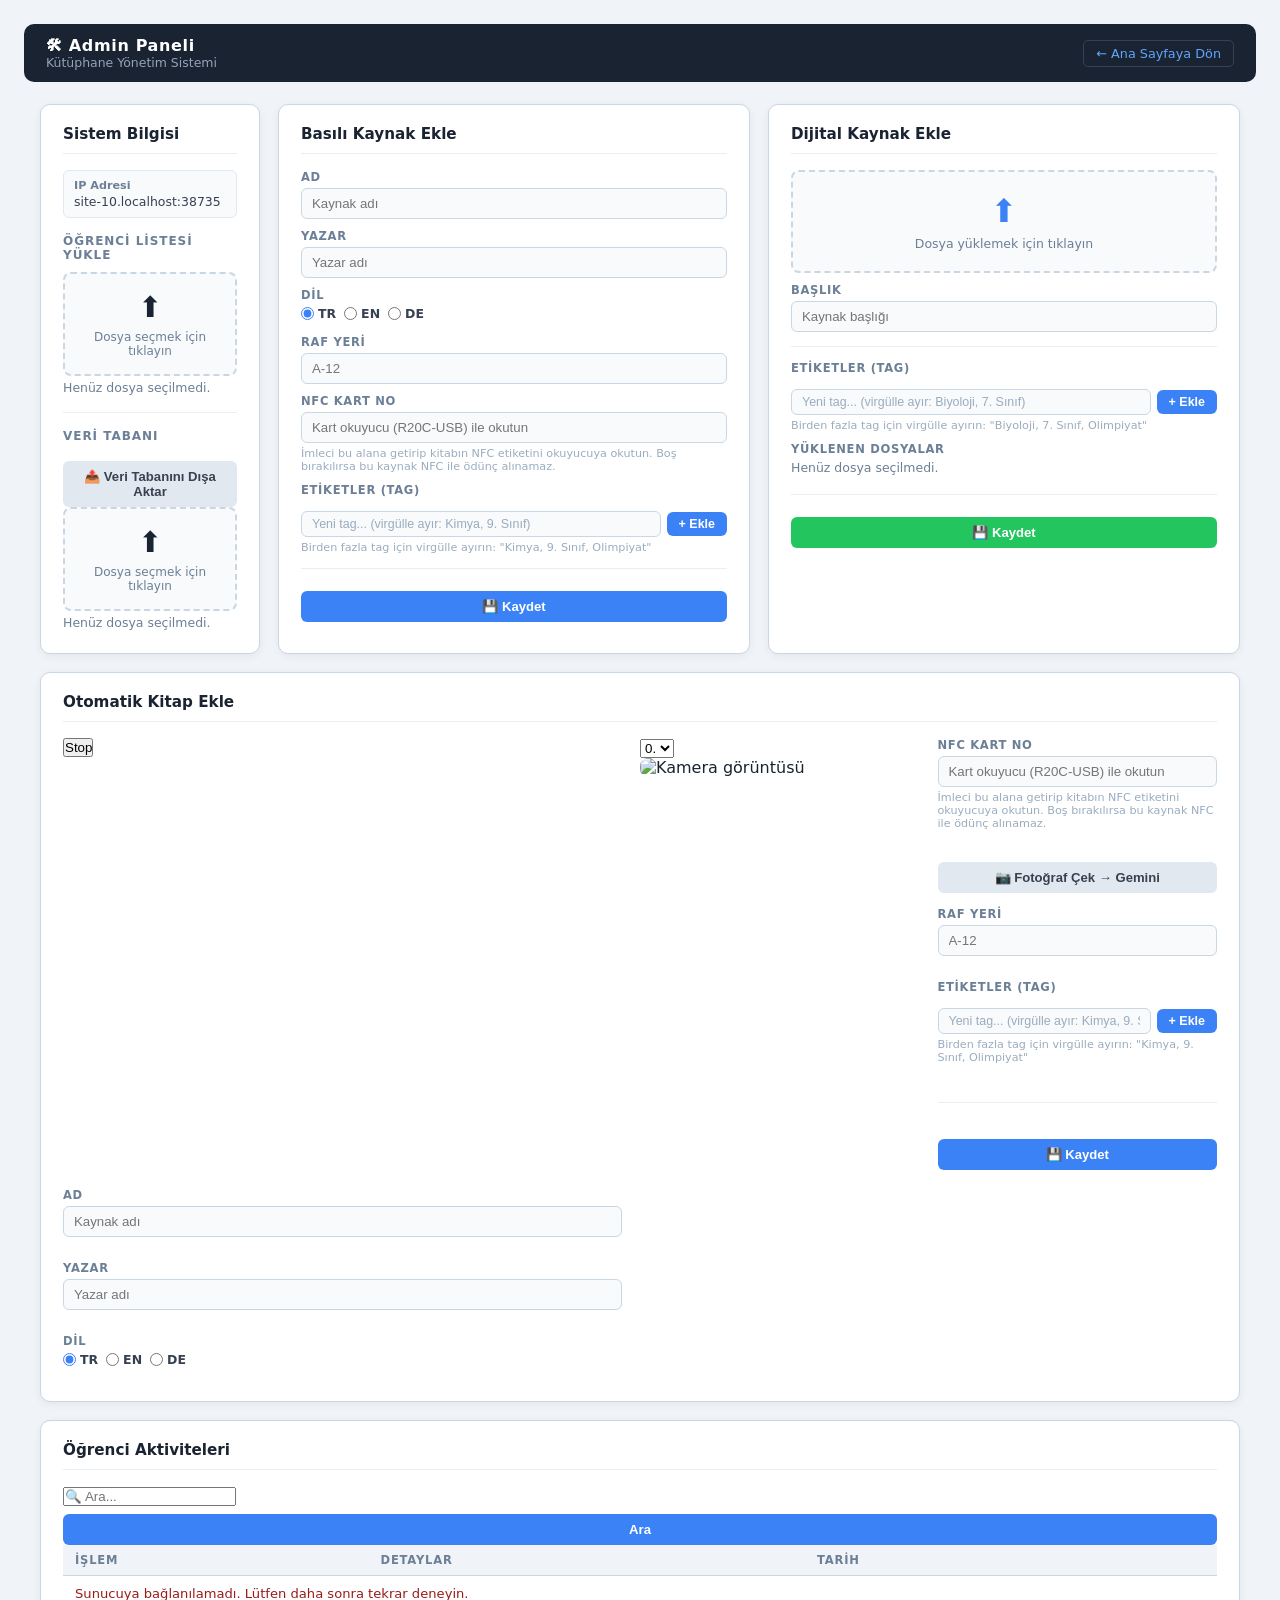
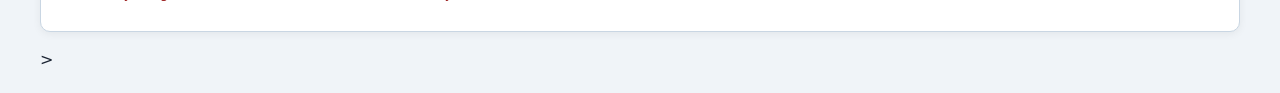
==== commit cf74c776: "didnt work" ====
--- a/admin.html
+++ b/admin.html
@@ -498,7 +498,7 @@
   <div class="panel autobook">
   <h2>Otomatik Kitap Ekle</h2>
   <div class="autobook-layout">
-    <button onclick="stopcamera()">Stop</button>
+    <button onclick="stopcamera()" style="width:30px;">Stop</button>
     <div class="autobook-camera">
       <select name="cameraiddropdown" id="cars" onchange="selectCamera(this.value)">
         <option value=0>0.</option>
@@ -590,6 +590,9 @@
  * BOTH bTagGrid and dTagGrid, so physical and digital resources
  * always see the same list of tags.
  */
+function stopcamera(){
+  fetch(`/api/camera/stop`)
+}
 function selectCamera(deviceNum) {
   fetch(`/api/camera/start?device=${deviceNum}`)
     .then(r => r.json())
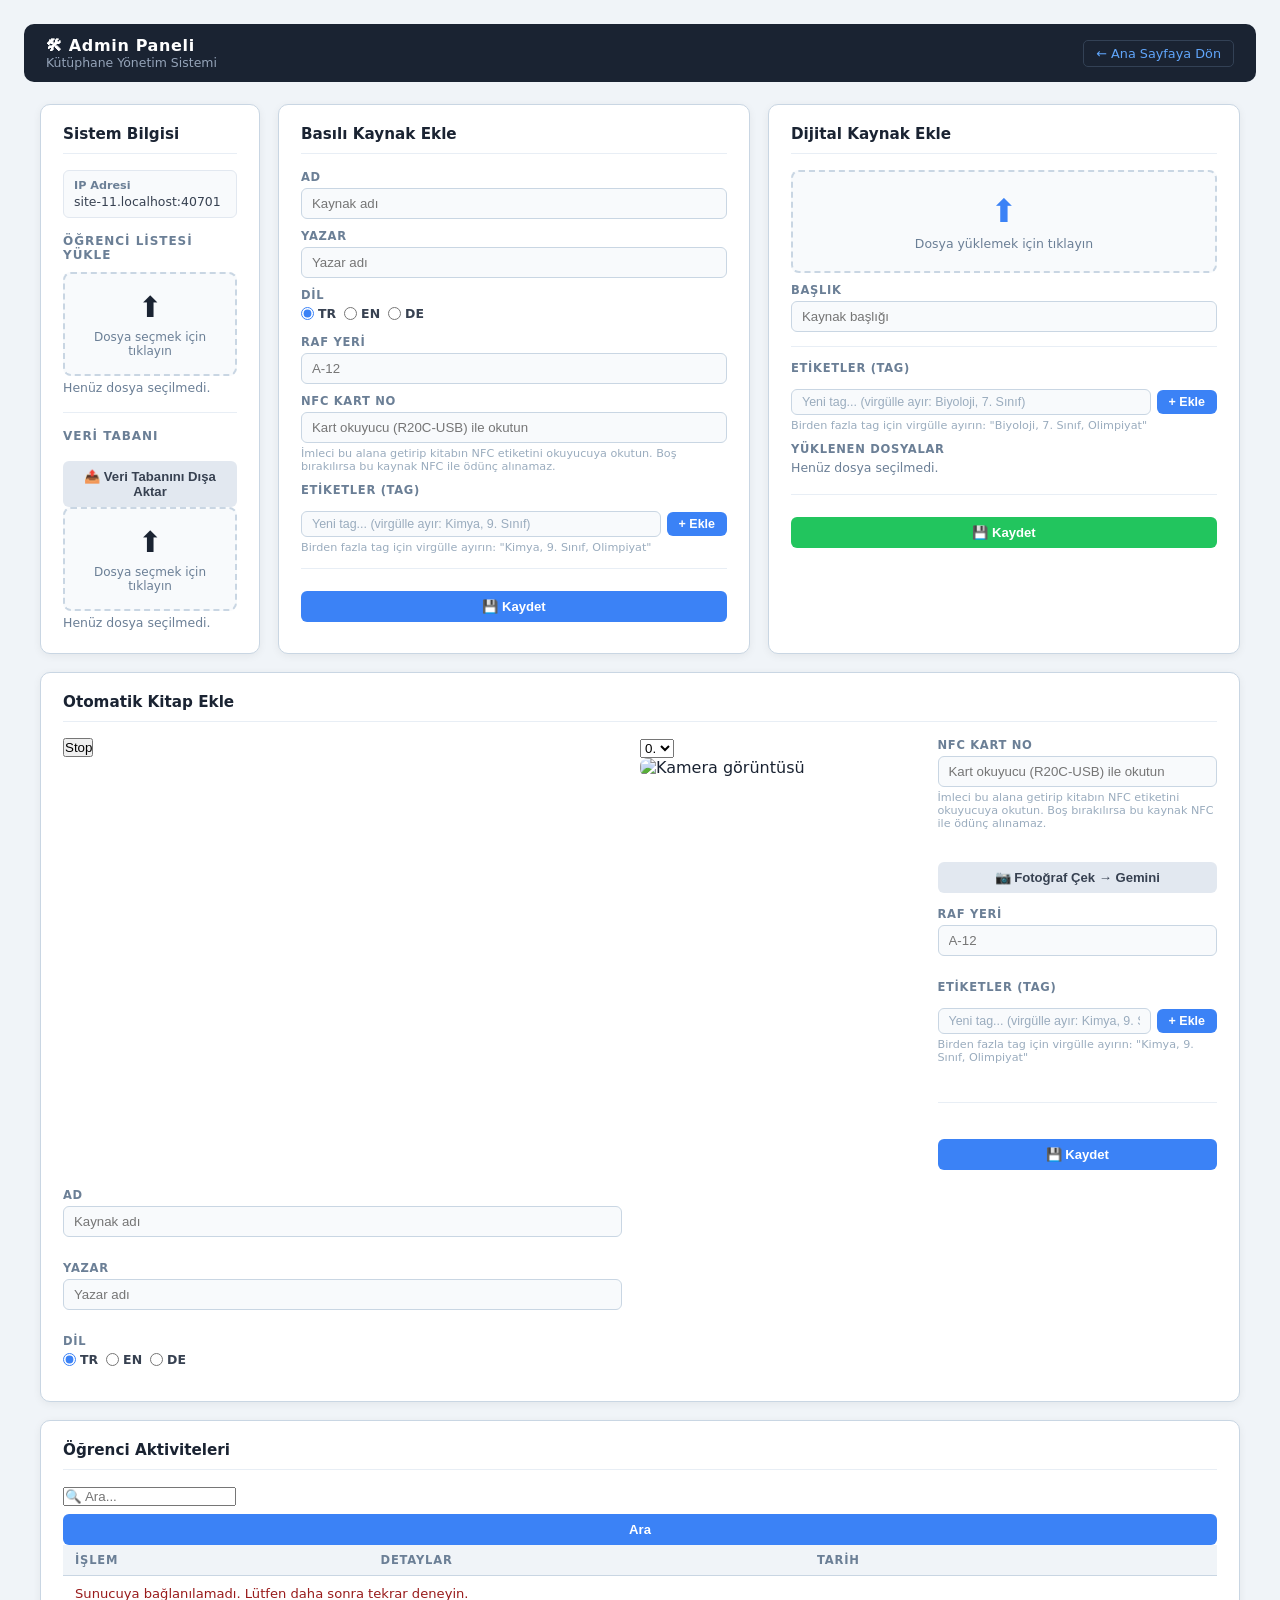
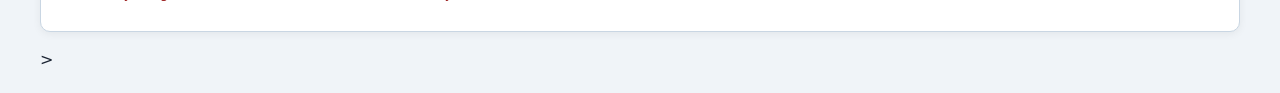
==== commit 0c37bd71: "it works kind of couldnt test if gemini answers and if it fills the spaces but we will see" ====
--- a/admin.html
+++ b/admin.html
@@ -505,7 +505,7 @@
         <option value=1>1.</option>
         <option value=2>2.</option>
       </select>
-      <img id="autobookStream" src="/api/camera/stream" alt="Kamera görüntüsü" />
+      <img id="autobookStream" alt="Kamera görüntüsü" />
     </div>
     <div class="autobook-col">
       <div class="form-row">
@@ -590,14 +590,35 @@
  * BOTH bTagGrid and dTagGrid, so physical and digital resources
  * always see the same list of tags.
  */
+let pollTimer = null;
+function startPolling() {
+  if (pollTimer) clearInterval(pollTimer);
+  pollTimer = setInterval(() => {
+    fetch('/api/camera/frame')
+      .then(r => r.ok ? r.blob() : null)
+      .then(blob => {
+        if (!blob) return;
+        const img = document.getElementById('autobookStream');
+        const oldUrl = img.src;
+        img.src = URL.createObjectURL(blob);
+        if (oldUrl.startsWith('blob:')) URL.revokeObjectURL(oldUrl);
+      });
+  }, 200); // 5 fps, adjust to taste
+}
+
 function stopcamera(){
-  fetch(`/api/camera/stop`)
+  fetch(`/api/camera/stop`);
+  if (pollTimer) { clearInterval(pollTimer); pollTimer = null; }
 }
 function selectCamera(deviceNum) {
   fetch(`/api/camera/start?device=${deviceNum}`)
     .then(r => r.json())
     .then(data => {
-      if (!data.success) alert('Kamera başlatılamadı: ' + data.message);
+      if (!data.success) {
+        alert('Kamera başlatılamadı: ' + data.message);
+        return;
+      }
+      startPolling();
     });
 }
 
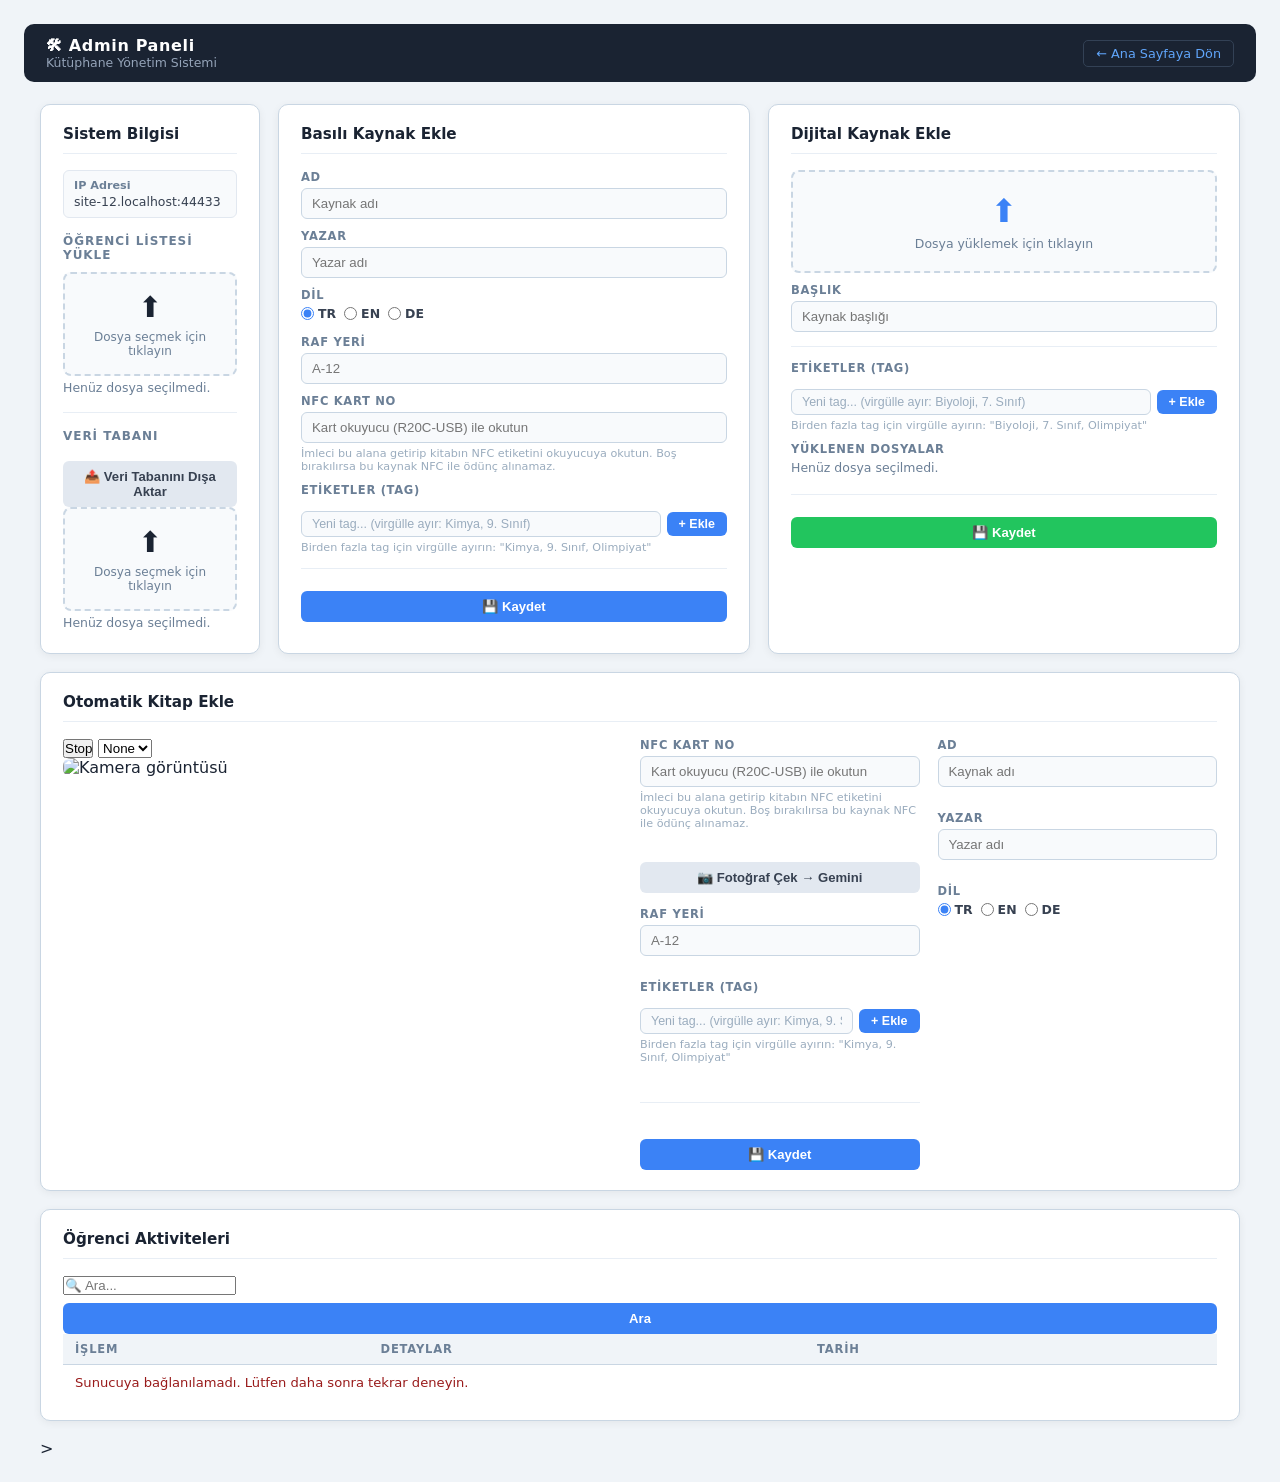
==== commit 7dbb745d: "calisiyor ama gemini is nicht gut gemini sanırım tokenlerimiz çabuk bitiyor başka alternatif lazım" ====
--- a/admin.html
+++ b/admin.html
@@ -498,9 +498,11 @@
   <div class="panel autobook">
   <h2>Otomatik Kitap Ekle</h2>
   <div class="autobook-layout">
-    <button onclick="stopcamera()" style="width:30px;">Stop</button>
+    
     <div class="autobook-camera">
+      <button onclick="stopcamera()" style="width:30px;">Stop</button>
       <select name="cameraiddropdown" id="cars" onchange="selectCamera(this.value)">
+        <option value=None>None</option>
         <option value=0>0.</option>
         <option value=1>1.</option>
         <option value=2>2.</option>
@@ -911,18 +913,16 @@
   const dil = document.querySelector('input[name="aDil"]:checked').value;
   const raf = document.getElementById('aRaf').value.trim();
   const nfcTag = document.getElementById('aNfcTag').value.trim();
-
-  if (!ad || !yazar ||!tags) {
-    alert('Lütfen zorunlu alanları doldurun.');
-    return;
-  }
-
   const tagGrid = document.getElementById('aTagGrid');
   const tags = Array.from(tagGrid.querySelectorAll('.tag-check input:checked'))
                 .map(cb => cb.nextElementSibling.textContent.trim());
   const customTagInput = document.getElementById('aCustomTag');
   const customTags = customTagInput.value.trim().split(',').map(t => t.trim()).filter(t => t.length > 0);
   const allTags = [...tags, ...customTags].join(',');
+  if (!ad || !yazar ||!tags) {
+    alert('Lütfen zorunlu alanları doldurun.');
+    return;
+  }
 
   const data = {
     title: ad,
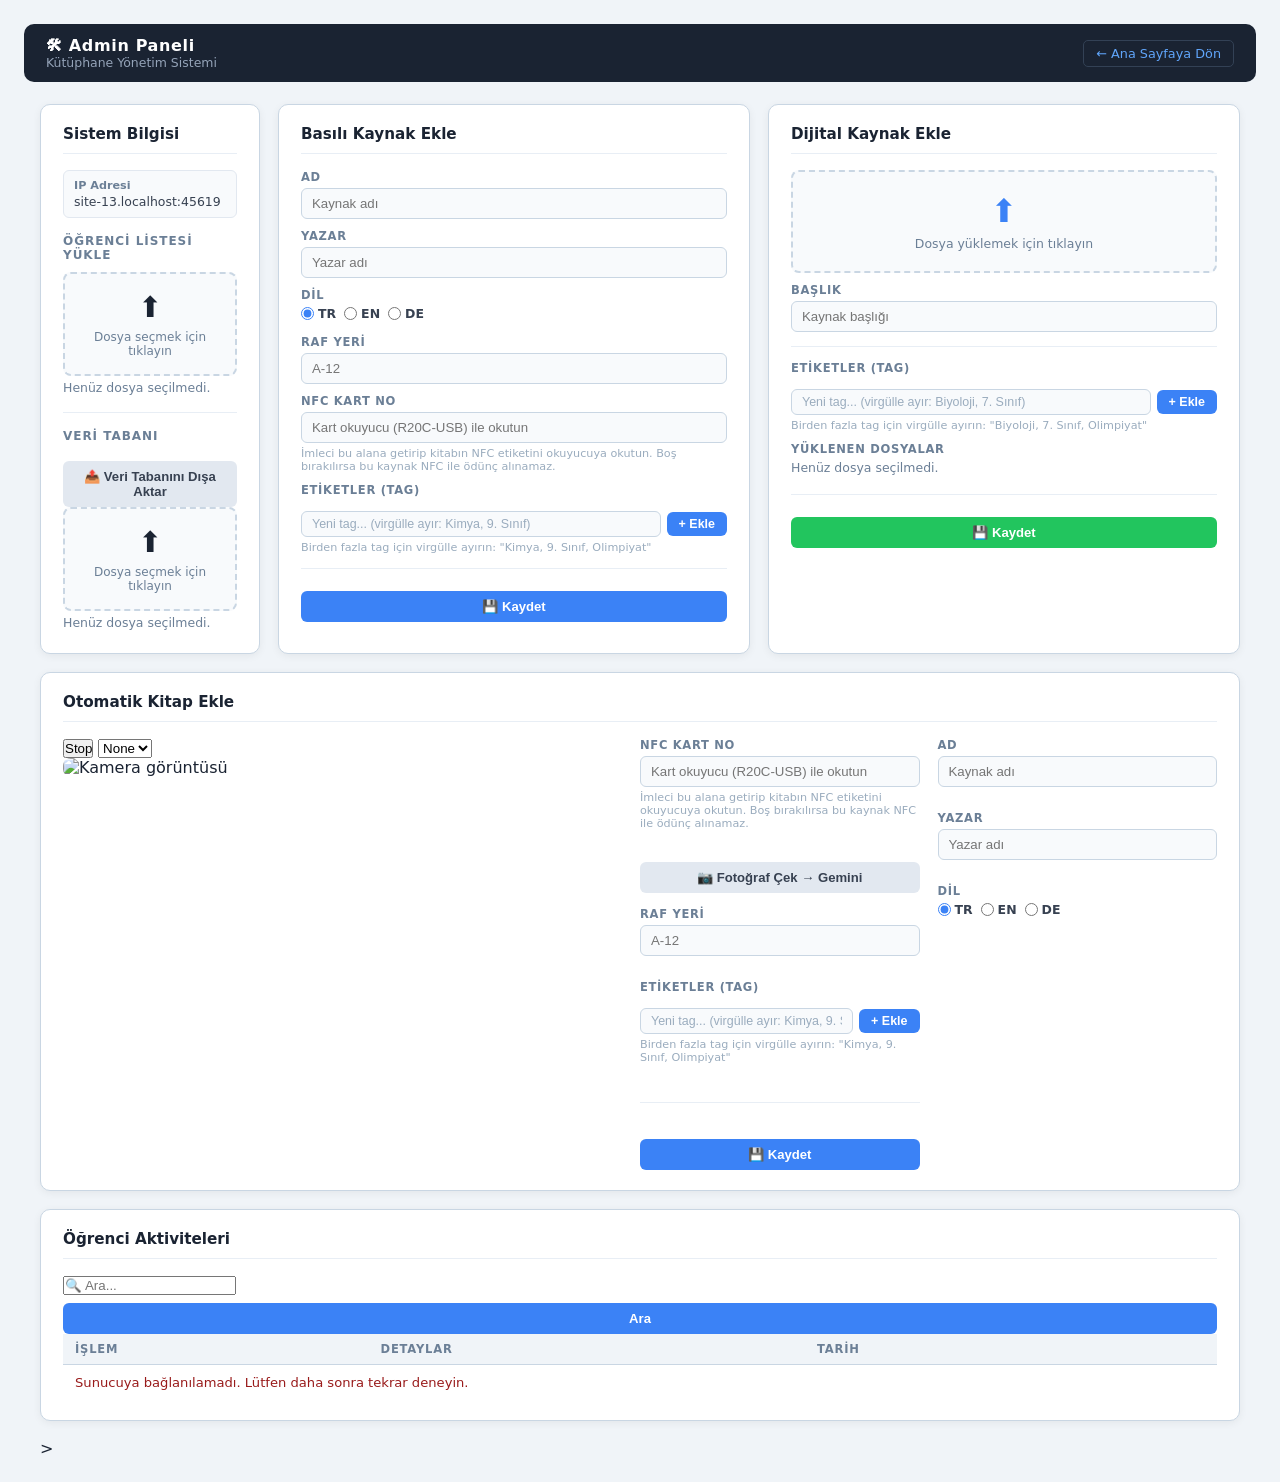
==== commit 93e9ac69: "local_ocr" ====
--- a/admin.html
+++ b/admin.html
@@ -624,24 +624,52 @@
     });
 }
 
- function captureAndFillBasili() {
-  fetch('/api/camera/capture', { method: 'POST' })
-    .then(r => r.json())
-    .then(data => {
-      if (!data.success) {
-        alert('Görüntü işlenemedi: ' + (data.message || 'Bilinmeyen hata'));
-        return;
-      }
-      document.getElementById('aAd').value = data.title || '';
-      document.getElementById('aYazar').value = data.author || '';
-      const lang = (data.language || 'TR').toUpperCase();
-      const radio = document.querySelector(`input[name="aDil"][value="${lang}"]`);
-      if (radio) radio.checked = true;
-    })
-    .catch(err => {
-      alert('Bir hata oluştu: ' + err.message);
-      console.error(err);
-    });
+let pollPaused = false;
+
+function pausePolling() {
+  if (pollTimer) { clearInterval(pollTimer); pollTimer = null; }
+  pollPaused = true;
+}
+
+function resumePolling() {
+  pollPaused = false;
+  startPolling();
+}
+
+function captureAndFillBasili() {
+  if (pollPaused) return;               // already capturing, ignore double click
+
+  const btn = document.querySelector('button[onclick*="captureAndFillBasili"]');
+  const oldText = btn ? btn.textContent : '';
+
+  // 1. Stop the preview poller
+  pausePolling();
+
+  // 2. Give the last in-flight /api/camera/frame request time to finish
+  //    (it may already be mid cap.read() on the server)
+  setTimeout(() => {
+    if (btn) { btn.disabled = true; btn.textContent = '⏳ Okunuyor...'; }
+
+    fetch('/api/camera/capture', { method: 'POST' })
+      .then(r => r.json())
+      .then(data => {
+        if (!data.success) {
+          alert('Görüntü işlenemedi:\n' + (data.message || 'Bilinmeyen hata'));
+          return;
+        }
+        document.getElementById('aAd').value = data.title || '';
+        document.getElementById('aYazar').value = data.author || '';
+        const lang = (data.language || 'TR').toUpperCase();
+        const radio = document.querySelector(`input[name="aDil"][value="${lang}"]`);
+        if (radio) radio.checked = true;
+        else console.warn('Unknown language from model:', data.language);
+      })
+      .catch(err => alert('Bağlantı hatası:\n' + err.message))
+      .finally(() => {
+        if (btn) { btn.disabled = false; btn.textContent = oldText; }
+        resumePolling();               // 3. Restart the preview
+      });
+  }, 300);                             // 300ms is enough; the request is fast
 }
 
 function loadTagCatalog() {
